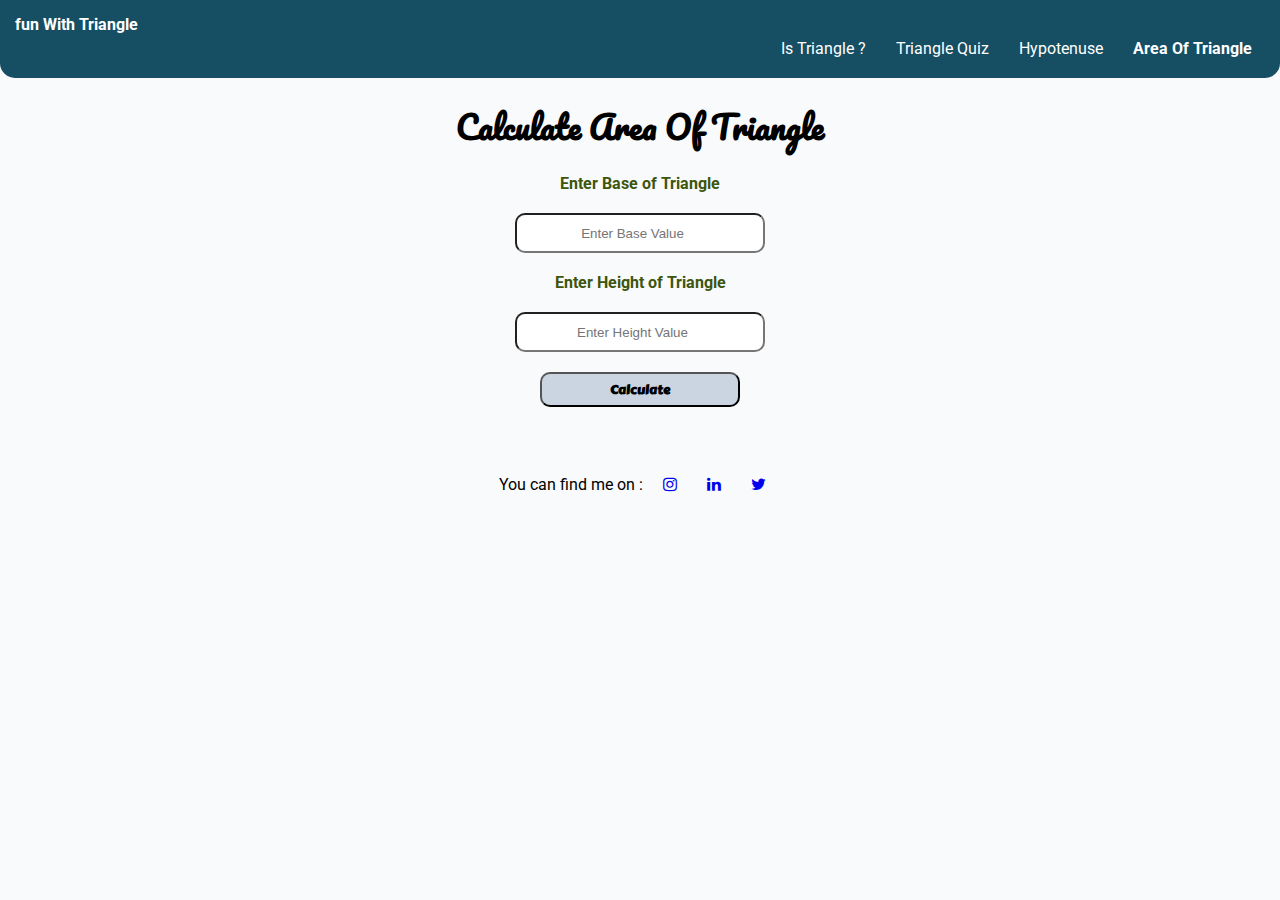
==== areaOfTriangle.html @ c84588bf "created a application fun with triangle" ====
<!DOCTYPE html>
<html lang="en">
  <head>
    <meta charset="UTF-8" />
    <meta http-equiv="X-UA-Compatible" content="IE=edge" />
    <meta name="viewport" content="width=device-width, initial-scale=1.0" />
    <title>Area Of Triangle</title>
    <link rel="stylesheet" href="/style.css">
    <link rel="stylesheet" href="https://cdnjs.cloudflare.com/ajax/libs/font-awesome/4.7.0/css/font-awesome.min.css">
  </head>
  <body>
    <nav class="navigation container">
      <div class="nav-brand">fun With Triangle</div>
      <ul class="non-bullets list-inline nav-pills">
        <li><a href="/index.html" class="link">Is Triangle ?</a></li>
        <li><a href="/triangleQuiz.html" target="_blank" class="link">Triangle Quiz</a></li>
        <li><a href="/hypotenuse.html" target="_blank" class="link">Hypotenuse</a></li>
        <li>
          <a href="/areaOfTriangle.html" target="_blank" class="link active">Area Of Triangle</a>
        </li>
      </ul>
    </nav>
    <main>
    <h1>Calculate Area Of Triangle</h1>
      <label for="base-value">Enter Base of Triangle</label>
      <input type="number" id="base" class="User-input" placeholder="Enter Base Value"/>
      <label for="base-value">Enter Height of Triangle</label>
      <input type="number" id="height" class="User-input" placeholder="Enter Height Value"/>
      <button id="calculateArea">Calculate</button>
      <h2 id="area-output"></h2>
    </main>
    <footer>
      <div>
        You can find me on :
        <ul class="list-inline">
          <li >
            <a
              href="https://www.instagram.com/steppingbeyond_/"
              target="_blank"
              class="link fa fa-instagram"
            ></a>
          </li>
          <li>
            <a
              href="https://www.linkedin.com/in/kirti2714/"
              target="_blank"
              class="link fa fa-linkedin"
            ></a>
          </li>
          <li>
            <a
              href="https://twitter.com/KirtiSi70062355"
              target="_blank"
              class="link fa fa-twitter"
            ></a>
          </li>
        </ul>
      </div>
    </footer>
  </body>
  <script src="/JS/areaOfTriangle.js"></script>
</html>
---- style.css ----
@import url('https://fonts.googleapis.com/css2?family=Roboto:ital,wght@1,300&display=swap');
@import url('https://fonts.googleapis.com/css2?family=Pacifico&display=swap');
@import url('https://fonts.googleapis.com/css2?family=Carter+One&display=swap');

:root {
     --primary-color: #164e63;
    --button-color: #cbd5e1;
    --background-light: #f8fafc;
    --input-text-color:#3D550C;
}

* {
    box-sizing: border-box;
    margin: 0;
    padding: 0;
}

body {
    font-family: 'Roboto', sans-serif;
    background-color: var(--background-light);
}

p {
    text-align: center;
    padding: 6px;
}

h2,h3,h4 {
    margin: 15px;
    text-align: center;
}

.output-err{
    color: red;
    text-align: center;
}
h1 {
    text-align: center;
    font-family: 'Pacifico', cursive;
}

.non-bullets {
    list-style: none;
}

.list-inline li {
    display: inline;
    padding: 0rem 0.5rem;
}


.navigation {
    background-color: var(--primary-color);
    padding: 15px;
    border-top: 50px;
    border-bottom-left-radius: 15px;
    border-bottom-right-radius: 15px;
}

.nav-brand {
    font-weight: bolder;
    color: white;
}

.navigation .nav-pills {
    text-align: right;
}

.navigation .link {
    color: white;
}

.navigation .active {
    font-weight: bold;
}

.link {
    display: inline-block;
    border-radius: 50px;
    padding: 5px;
    text-decoration: none;
}

label {
    color: var(--input-text-color);
    margin: 0.5rem 0 0.5rem;
    display: block;
    text-align: center;
    font-weight: 700;
}

h1 {
    margin: 20px;
    text-align: center;

}

.User-input {

    text-align: center;
    border-radius: 10px;
    height: 40px;
    width: 250px;
    display: block;
    margin: 20px auto;
}

button {
    font-family: 'Carter One', cursive;
    font-weight: 600;
    background-color: var(--button-color);
    margin: 2rem auto;
    display: block;
    margin: auto;
    height: 35px;
    width: 200px;
    border-radius: 10px;
}

h2 {
    margin: 10px;
    text-align: center;
    padding: 2px;
}

/* footer css */
footer {
    height: 100px;
    text-align: center;
    padding: 40px;
}

#question-bank {
    margin: 1rem auto;
    max-width: 600px;
    text-align: center;
    /* padding: 3px; */
}

#question-bank label {
    display: inline;
    margin: auto;
    text-align: center;
    padding: 10px;
}

footer li {
    padding: 5px;
    display: inline;
    list-style: none;
}

footer a {
    text-decoration: none;
}

footer ul {
    padding: 3px;
    display: inline;
}
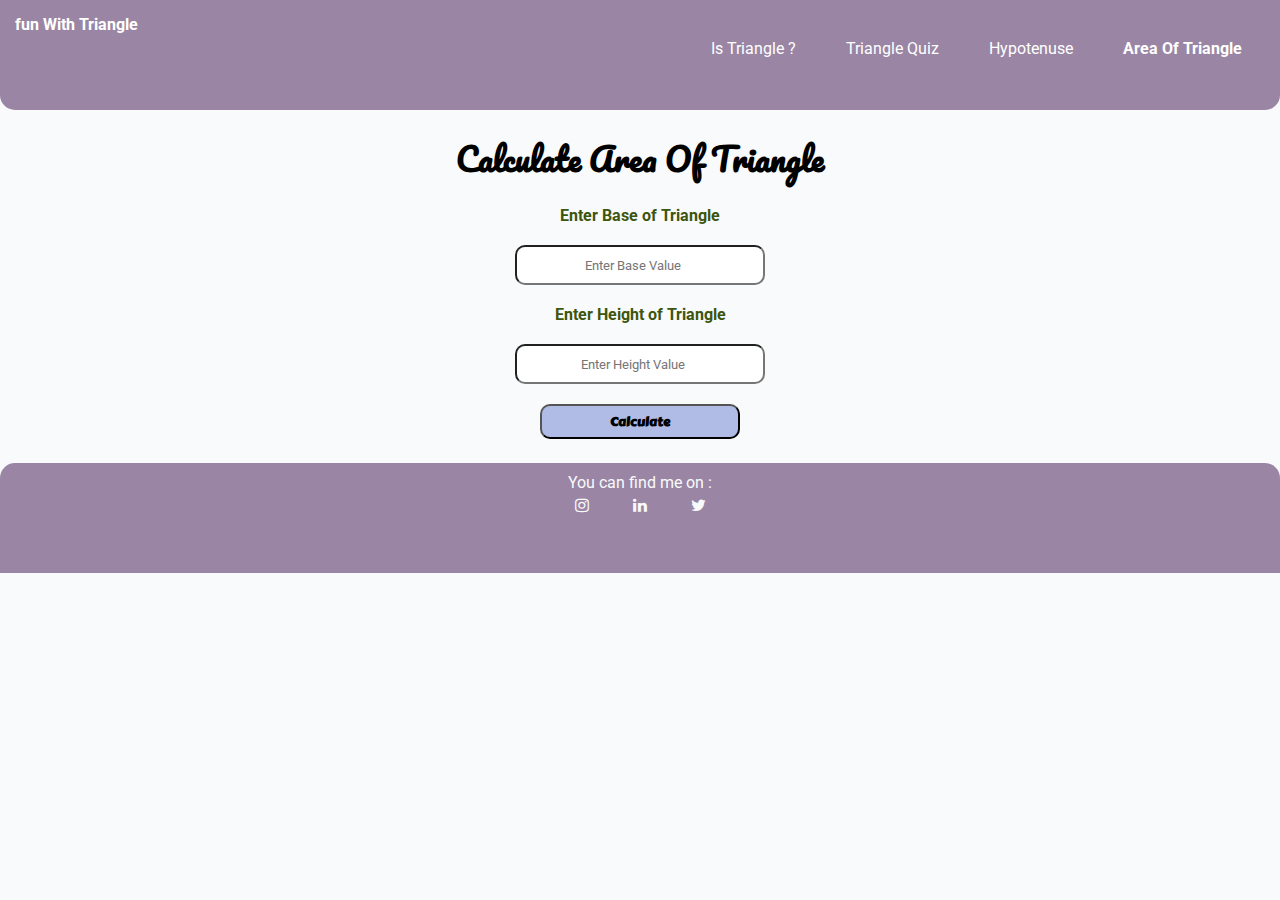
==== commit 31703f83: "updated color for nav and footer" ====
--- a/areaOfTriangle.html
+++ b/areaOfTriangle.html
@@ -29,34 +29,22 @@
       <button id="calculateArea">Calculate</button>
       <h2 id="area-output"></h2>
     </main>
-    <footer>
+    <footer class="footer-container">
       <div>
         You can find me on :
-        <ul class="list-inline">
-          <li >
-            <a
-              href="https://www.instagram.com/steppingbeyond_/"
-              target="_blank"
-              class="link fa fa-instagram"
-            ></a>
+        <ul>
+          <li>
+              <a href="https://www.instagram.com/steppingbeyond_/" target="_blank" class="link fa fa-instagram"></a>
           </li>
           <li>
-            <a
-              href="https://www.linkedin.com/in/kirti2714/"
-              target="_blank"
-              class="link fa fa-linkedin"
-            ></a>
+              <a href="https://www.linkedin.com/in/kirti2714/" target="_blank" class="link fa fa-linkedin"></a>
           </li>
           <li>
-            <a
-              href="https://twitter.com/KirtiSi70062355"
-              target="_blank"
-              class="link fa fa-twitter"
-            ></a>
+              <a href="https://twitter.com/KirtiSi70062355" target="_blank" class="link fa fa-twitter"></a>
           </li>
         </ul>
       </div>
-    </footer>
+  </footer>
   </body>
   <script src="/JS/areaOfTriangle.js"></script>
 </html>
--- a/style.css
+++ b/style.css
@@ -3,8 +3,8 @@
 @import url('https://fonts.googleapis.com/css2?family=Carter+One&display=swap');
 
 :root {
-     --primary-color: #164e63;
-    --button-color: #cbd5e1;
+     --primary-color: #9A86A4;
+    --button-color: #B1BCE6;
     --background-light: #f8fafc;
     --input-text-color:#3D550C;
 }
@@ -18,6 +18,9 @@
 body {
     font-family: 'Roboto', sans-serif;
     background-color: var(--background-light);
+}
+input{
+    font-family: inherit;
 }
 
 p {
@@ -50,6 +53,7 @@
 
 
 .navigation {
+    height: 110px;
     background-color: var(--primary-color);
     padding: 15px;
     border-top: 50px;
@@ -106,6 +110,7 @@
 }
 
 button {
+    cursor: pointer;
     font-family: 'Carter One', cursive;
     font-weight: 600;
     background-color: var(--button-color);
@@ -123,13 +128,6 @@
     padding: 2px;
 }
 
-/* footer css */
-footer {
-    height: 100px;
-    text-align: center;
-    padding: 40px;
-}
-
 #question-bank {
     margin: 1rem auto;
     max-width: 600px;
@@ -144,17 +142,26 @@
     padding: 10px;
 }
 
-footer li {
+
+footer{
+    text-align: center ;
+    color: var(--background-light);
+    background-color: var(--primary-color);
+    padding: 10px;
+
+    border-top-left-radius: 15px;
+    border-top-right-radius: 15px;
+    height: 110px;
+}
+
+li {
+    margin: 10px;
     padding: 5px;
     display: inline;
     list-style: none;
 }
 
-footer a {
+footer div,.link {
     text-decoration: none;
-}
-
-footer ul {
-    padding: 3px;
-    display: inline;
+    color:var(--background-light);
 }